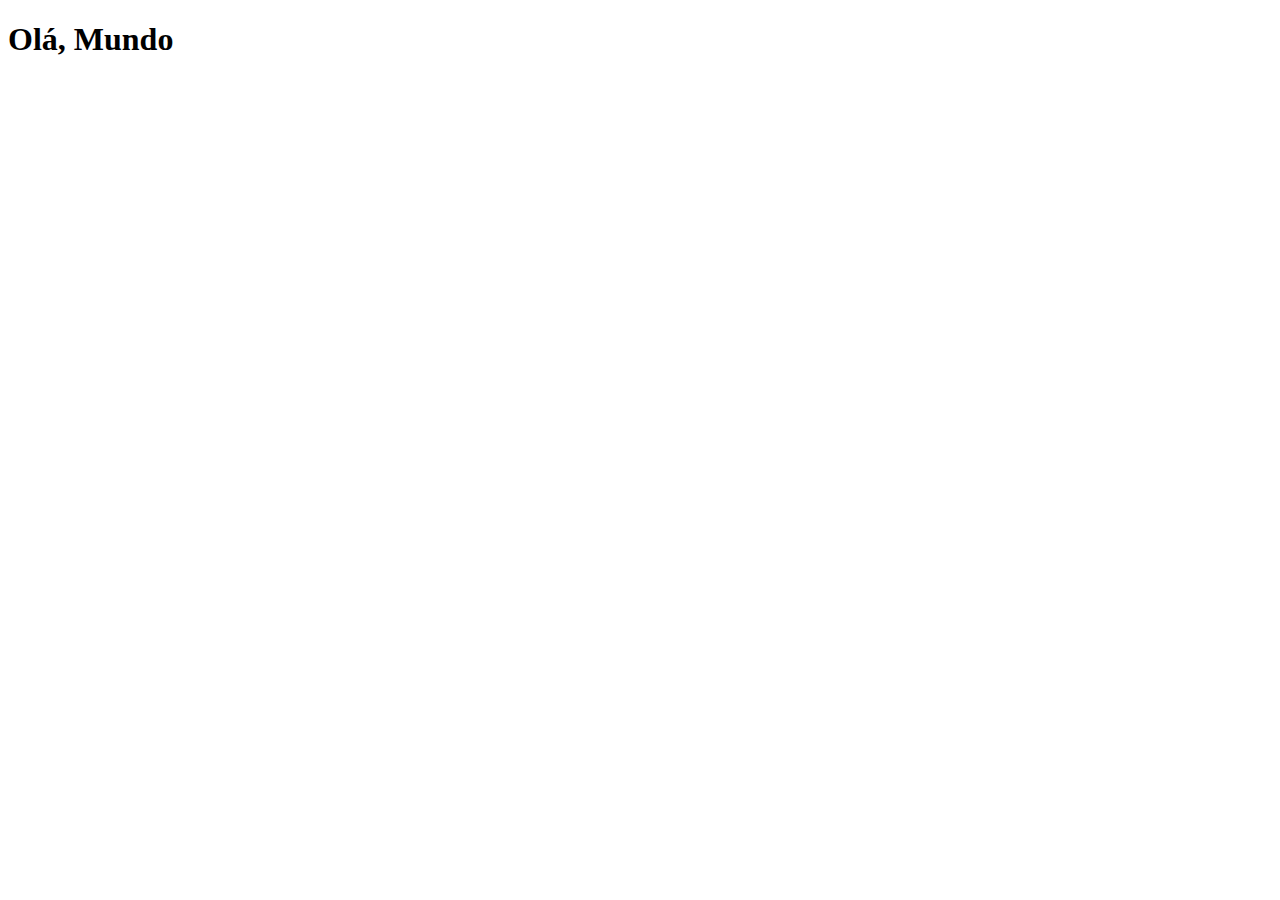
==== index.html @ 4846893c "criei a página principal do site" ====
<!DOCTYPE html>
<html lang="pt-br">
<head>
    <meta charset="UTF-8">
    <meta http-equiv="X-UA-Compatible" content="IE=edge">
    <meta name="viewport" content="width=device-width, initial-scale=1.0">
    <title>projeto redes sociais</title>
    <link rel="shortcut icon" href="favicon.ico" type="image/x-icon">
</head>
<body>
    <h1>Olá, Mundo</h1>
</body>
</html>
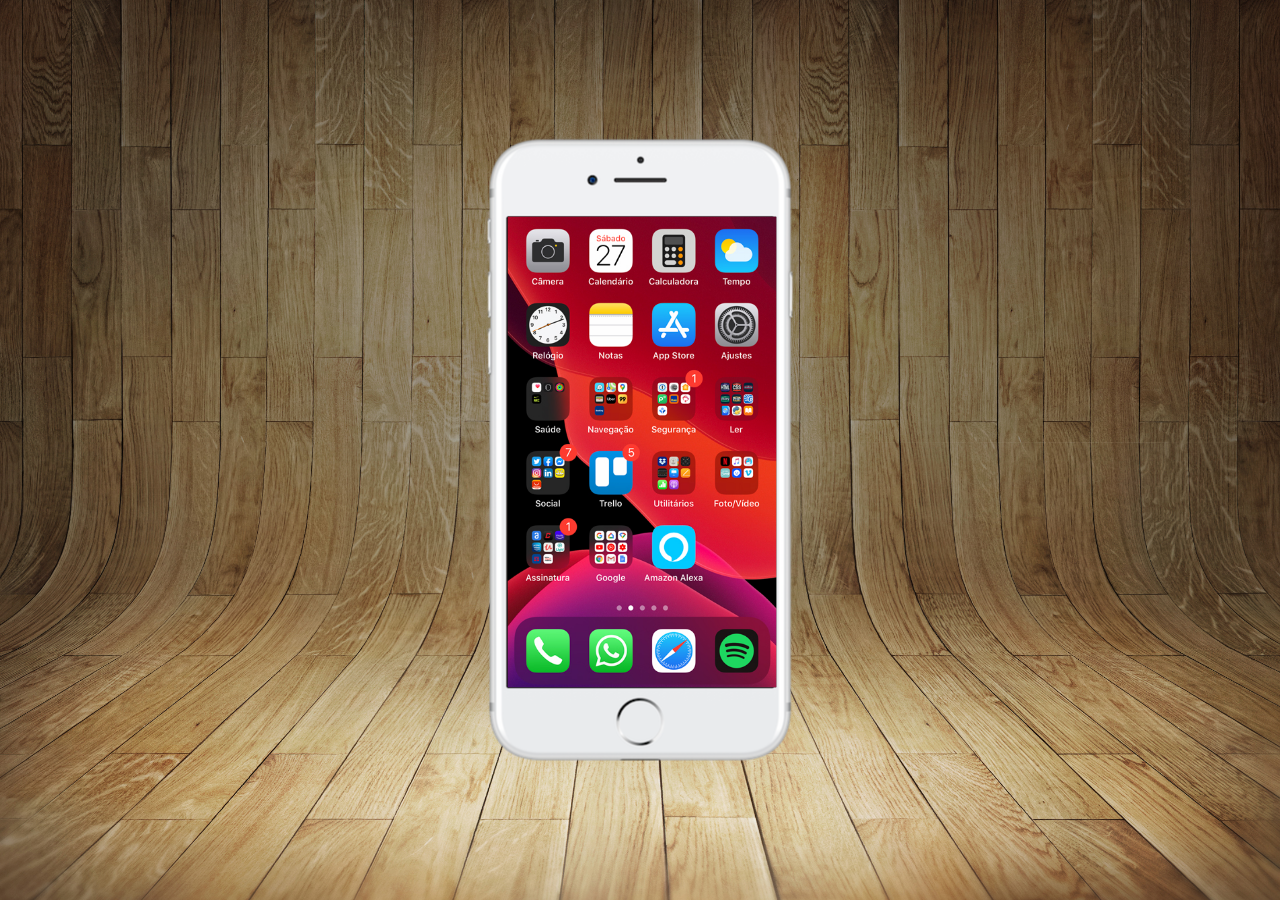
==== commit 2d9500da: "criei a tela home" ====
--- a/index.html
+++ b/index.html
@@ -6,8 +6,16 @@
     <meta name="viewport" content="width=device-width, initial-scale=1.0">
     <title>projeto redes sociais</title>
     <link rel="shortcut icon" href="favicon.ico" type="image/x-icon">
+    <link rel="stylesheet" href="estilos/style.css">
 </head>
 <body>
-    <h1>Olá, Mundo</h1>
+   <main>
+    <section id="telefone">
+        <iframe src="home.html" name="tela" id="tela" frameborder="0"></iframe>
+    </section>
+    <section id="redes-sociais">
+
+    </section>
+   </main>
 </body>
 </html>--- a/estilos/style.css
+++ b/estilos/style.css
@@ -0,0 +1,48 @@
+@charset "UTF-8";
+
+*{
+    margin: 0px;
+    padding: 0px;
+    font-family: Georgia, 'Times New Roman', Times, serif;
+}
+
+html, body{
+   height: 100vh;
+   width: 100vw;
+   background-color: black;
+}
+
+main{
+    height: 100vh;
+    position: relative;
+    
+}
+
+body{
+    background: url(../imagens/fundo-madeira.jpg) no-repeat top center;
+    background-size: cover;
+    background-attachment: fixed;
+    background-size: cover;
+
+}
+
+section#telefone{
+    position: absolute;
+    top: 50%;
+    left: 50%;
+    transform: translate(-50%, -50%);
+
+    height: 627px;
+    width: 311px;
+    background-color: blue;
+    background: url('../imagens/frame-iphone.png') no-repeat
+    
+}
+
+iframe#tela{
+    position: relative;
+    top: 80px;
+    left: 23px;
+    width: 269px;
+    height: 471px;
+}
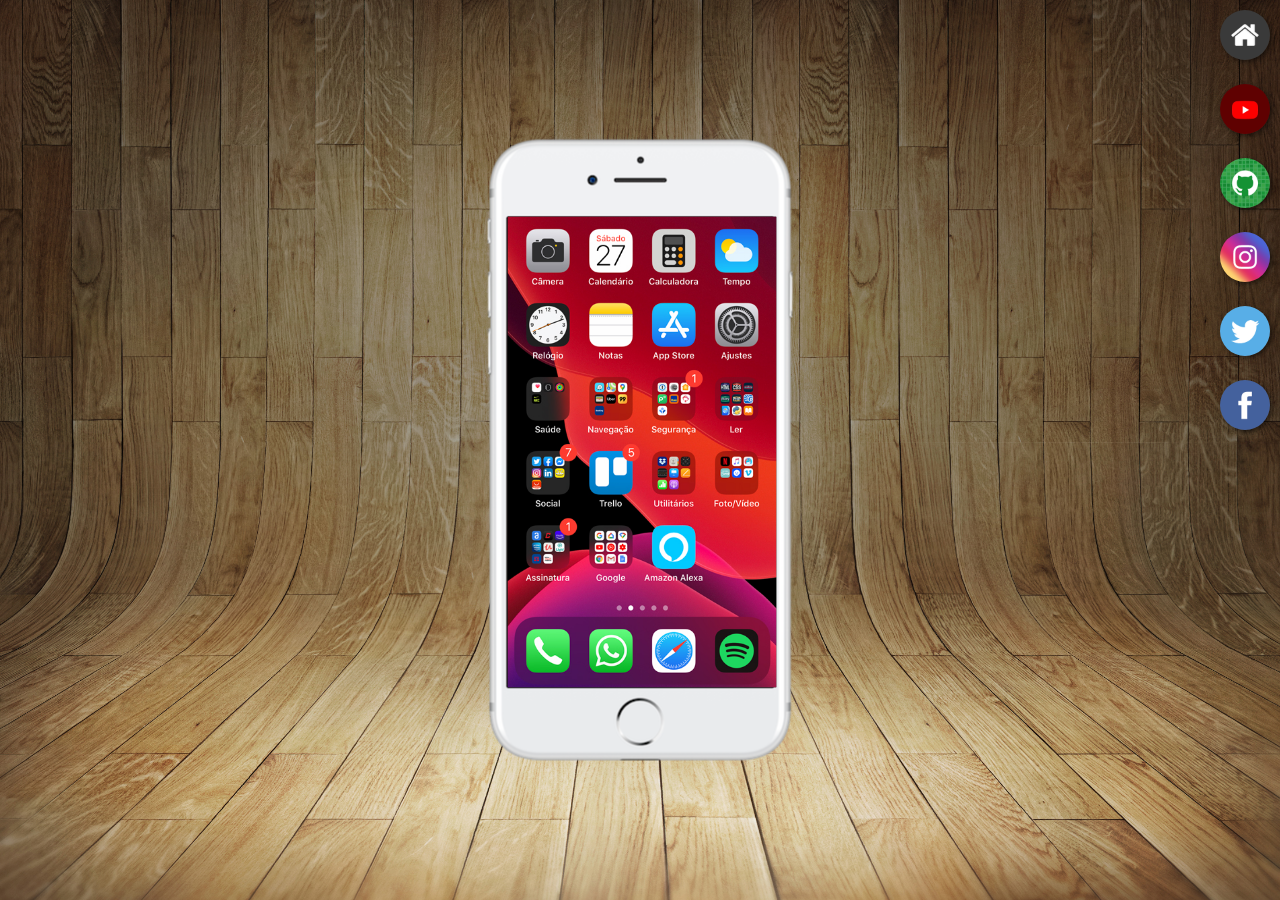
==== commit d12c99ea: "criei botões na lateral" ====
--- a/index.html
+++ b/index.html
@@ -11,10 +11,17 @@
 <body>
    <main>
     <section id="telefone">
-        <iframe src="home.html" name="tela" id="tela" frameborder="0"></iframe>
+        <iframe src="home.html" name="tela" id="tela" frameborder="0">
+            Seu navegador não é compátivel com isso.
+        </iframe>
     </section>
     <section id="redes-sociais">
-
+       <a href="#" target="tela"><img src="imagens/logo-home.jpg" alt=""></a><br>
+       <a href="#" target="tela"><img src="imagens/logo-youtube.jpg" alt=""></a><br>
+       <a href="#" target="tela"><img src="imagens/logo-github.jpg" alt=""></a><br>
+       <a href="#" target="tela"><img src="imagens/logo-instagram.jpg" alt=""></a><br>
+       <a href="#" target="tela"><img src="imagens/logo-twitter.jpg" alt=""></a><br>
+       <a href="#" target="tela"><img src="imagens/logo-facebook.jpg" alt=""></a>
     </section>
    </main>
 </body>
--- a/estilos/style.css
+++ b/estilos/style.css
@@ -46,3 +46,21 @@
     width: 269px;
     height: 471px;
 }
+
+section#redes-sociais > a > img{
+    width: 50px;
+    margin: 10px;
+    border-radius: 50%;
+    box-shadow: 2px 2px 5px rgba(0, 0, 0, 0.526);
+    box-sizing: border-box;
+}
+
+section#redes-sociais{
+    text-align: right;
+}
+
+section#redes-sociais img:hover{
+    border: 2px solid rgba(255, 255, 255, 0.392);
+    transform: translate(-2px, -2px);
+    transition: transform .3s;
+}